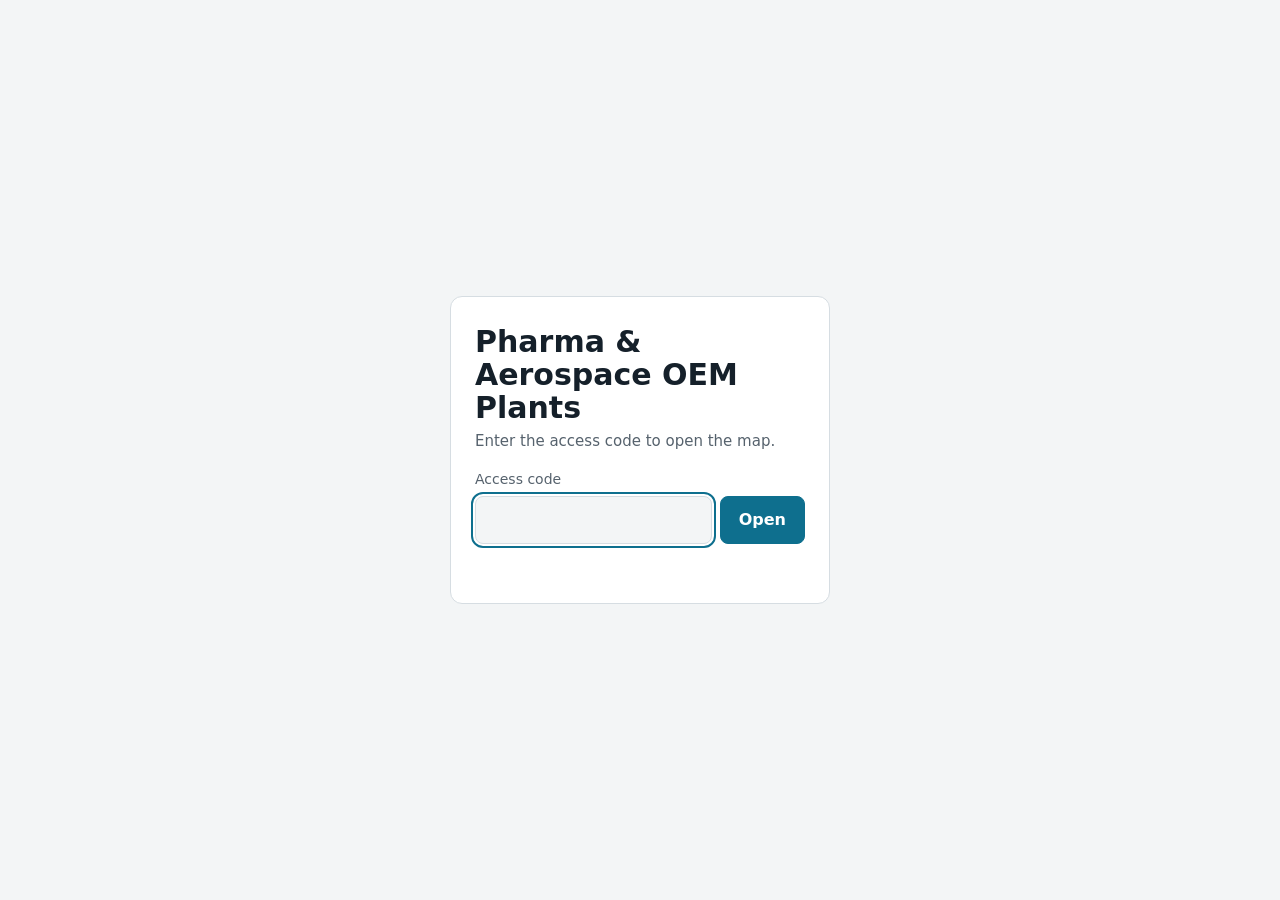
==== tools/gate.html @ a328eaa7 "Add the scripts that rebuild and check the site tools/build_site.js rebuilds the encrypted page from" ====
<!doctype html>
<html lang="en">
<head>
<meta charset="utf-8">
<meta name="viewport" content="width=device-width,initial-scale=1">
<meta name="robots" content="noindex,nofollow">
<title>Pharma &amp; Aerospace OEM Plants</title>
<style>
:root{--bg:#F3F5F6;--surface:#FFFFFF;--ink:#15202A;--muted:#56626D;--line:#D6DDE2;--accent:#0E6F8E;--hot:#9A321C;color-scheme:light}
@media (prefers-color-scheme:dark){:root{--bg:#10161B;--surface:#172028;--ink:#E5EBEF;--muted:#9BA7B1;--line:#2A3540;--accent:#5DB9D7;--hot:#F3977C;color-scheme:dark}}
*{box-sizing:border-box}
body{margin:0;min-height:100vh;display:flex;align-items:center;justify-content:center;background:var(--bg);color:var(--ink);font:16px/1.5 "Source Sans 3",system-ui,-apple-system,"Segoe UI",Roboto,sans-serif;padding:16px}
.card{background:var(--surface);border:1px solid var(--line);border-radius:12px;padding:28px 24px;width:100%;max-width:380px}
h1{font:600 30px/1.1 "Barlow Semi Condensed","Arial Narrow",system-ui,sans-serif;margin:0 0 6px}
p{margin:0 0 16px;color:var(--muted);font-size:15px}
label{display:block;font-size:14px;color:var(--muted);margin-bottom:6px}
.row{display:flex;gap:8px}
input{flex:1;min-width:0;font:inherit;font-size:20px;letter-spacing:.25em;padding:8px 12px;border:1px solid var(--line);border-radius:8px;background:var(--bg);color:var(--ink)}
button{font:inherit;font-weight:600;padding:8px 18px;border-radius:8px;border:1px solid var(--accent);background:var(--accent);color:var(--surface);cursor:pointer}
button:disabled{opacity:.6;cursor:wait}
input:focus-visible,button:focus-visible{outline:2px solid var(--accent);outline-offset:2px}
.err{color:var(--hot);font-size:14px;min-height:21px;margin:10px 0 0}
.fine{font-size:12.5px;margin:16px 0 0}
</style>
</head>
<body>
<main class="card">
  <h1>Pharma &amp; Aerospace OEM Plants</h1>
  <p>Enter the access code to open the map.</p>
  <form id="f" autocomplete="off">
    <label for="code">Access code</label>
    <div class="row"><input id="code" type="password" inputmode="numeric" autocomplete="off" required autofocus><button id="go" type="submit">Open</button></div>
    <p class="err" id="err" role="alert"></p>
  </form>
</main>
<script>
/* The map and its data are stored encrypted (AES-GCM, key derived from the access code with PBKDF2-SHA-256); it is decrypted in the browser. */
const P=/*PAYLOAD*/;
const b64=s=>Uint8Array.from(atob(s),c=>c.charCodeAt(0));
async function unlock(code){
  const base=await crypto.subtle.importKey('raw',new TextEncoder().encode(code),'PBKDF2',false,['deriveKey']);
  const key=await crypto.subtle.deriveKey({name:'PBKDF2',salt:b64(P.salt),iterations:P.iter,hash:'SHA-256'},base,{name:'AES-GCM',length:256},false,['decrypt']);
  const plain=await crypto.subtle.decrypt({name:'AES-GCM',iv:b64(P.iv)},key,b64(P.ct));
  return await new Response(new Blob([plain]).stream().pipeThrough(new DecompressionStream('gzip'))).text();}
const f=document.getElementById('f'),inp=document.getElementById('code'),err=document.getElementById('err'),go=document.getElementById('go');
async function tryCode(code,remember){go.disabled=true;err.textContent='Checking…';
  try{const html=await unlock(code);if(remember){try{sessionStorage.setItem('pao-code',code);}catch(e){}}document.open();document.write(html);document.close();}
  catch(e){if(!remember){try{sessionStorage.removeItem('pao-code');}catch(x){}}err.textContent=e&&e.name==='OperationError'?'That code is not right. Try again.':'This browser could not open the map. Try an up-to-date Chrome, Edge, Safari or Firefox.';go.disabled=false;inp.focus();inp.select();}}
f.addEventListener('submit',ev=>{ev.preventDefault();const c=inp.value.trim();if(c)tryCode(c,true);});
if(!window.crypto||!crypto.subtle||typeof DecompressionStream==='undefined'){err.textContent='Open this page in an up-to-date browser over https.';go.disabled=true;}
else{let c=null;try{c=sessionStorage.getItem('pao-code');}catch(e){}if(c)tryCode(c,false);}
</script>
</body>
</html>
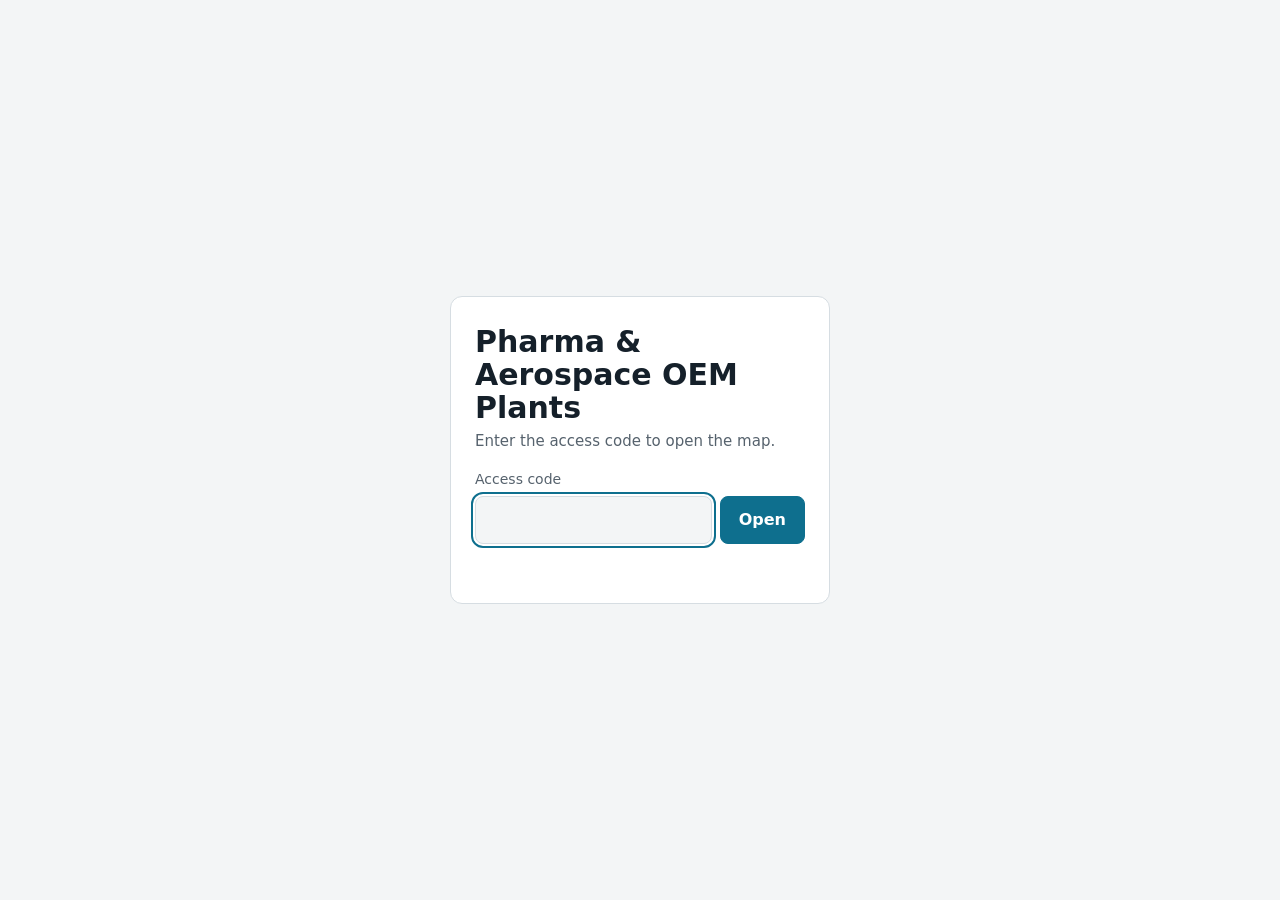
==== commit a99147bb: "Serve every library and font from the site, fingerprinted - Map libraries (d3 7.8.5, topojson-client" ====
--- a/tools/gate.html
+++ b/tools/gate.html
@@ -2,6 +2,8 @@
 <html lang="en">
 <head>
 <meta charset="utf-8">
+<meta http-equiv="Content-Security-Policy" content="default-src 'none'; script-src 'self' 'unsafe-inline'; style-src 'self' 'unsafe-inline'; font-src 'self'; img-src 'self' data:; connect-src 'self'; base-uri 'none'; form-action 'none'">
+<meta name="referrer" content="no-referrer">
 <meta name="viewport" content="width=device-width,initial-scale=1">
 <meta name="robots" content="noindex,nofollow">
 <title>Pharma &amp; Aerospace OEM Plants</title>
